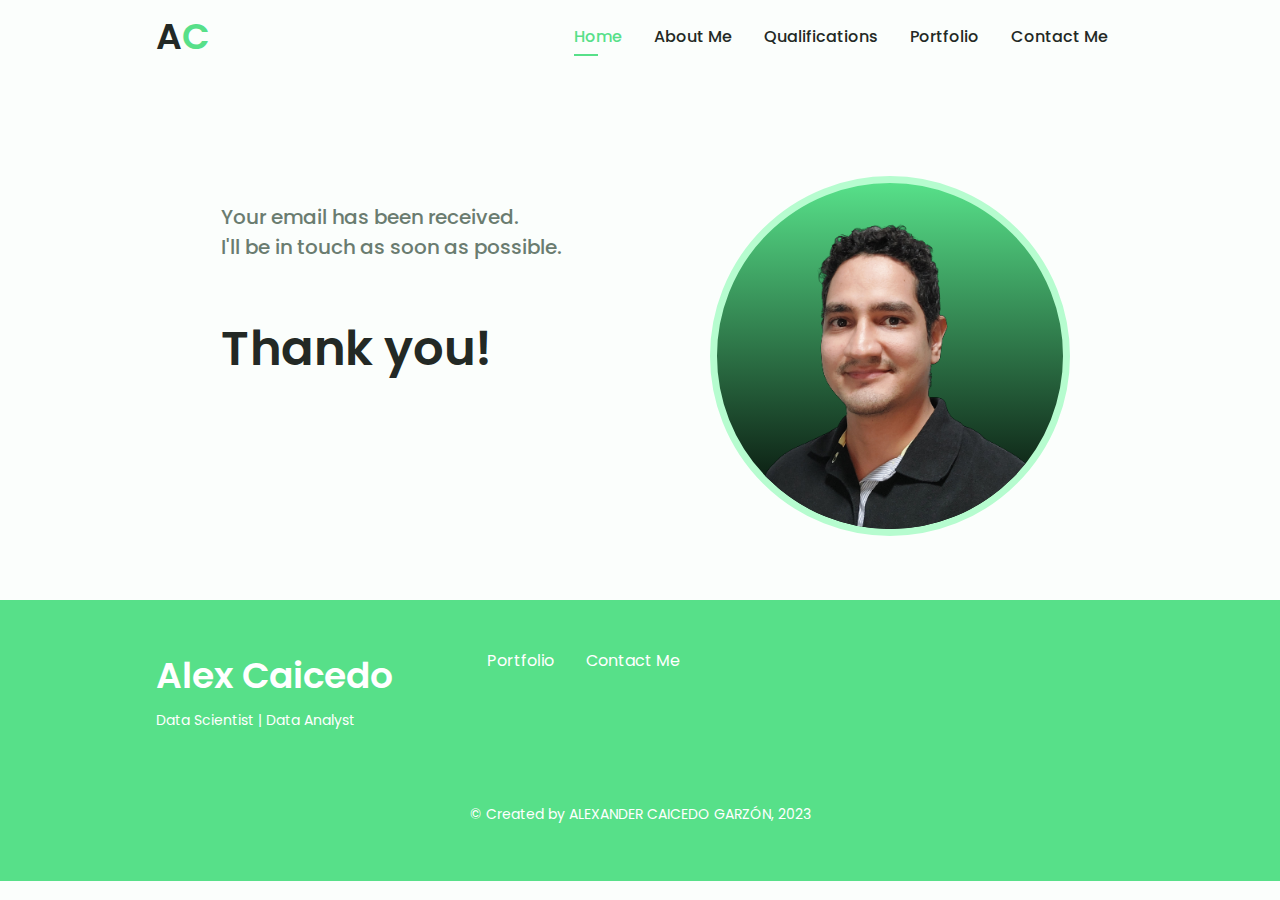
==== ty.html @ d4c0abfa "Updated repo with portfolio projects" ====
<!DOCTYPE html>
<html lang="en">
<head>
    <meta charset="UTF-8">
    <meta http-equiv="X-UA-Compatible" content="IE=edge">
    <meta name="viewport" content="width=device-width, initial-scale=1.0">

    <!--==================== UNICONS ====================-->
    <link rel="stylesheet" href="https://unicons.iconscout.com/release/v3.0.6/css/line.css">

    <!--==================== SWIPER CSS ====================-->
    <link rel="stylesheet" href="assets/css/swiper-bundle.min.css">

    <!--==================== CSS ====================-->
    <link rel="stylesheet" href="assets/css/styles.css">

    <title>Thank you page</title>
</head>
<body>
    <!--==================== HEADER ====================-->
    <header class="header" id="header">
        <nav class="nav container">
            <div>
                <a href="index.html/#home" class="nav_logo">
                    <h2>A<span>C</span></h2>
                </a>
            </div>

            <div class="nav_menu" id="nav-menu">
                <ul class="nav_list">
                    <li class="nav-item">
                        <a href="index.html/#home" class="nav_link active_link">Home</a>
                    </li>
                    <li class="nav-item">
                        <a href="index.html/#about" class="nav_link">About Me</a>
                    </li>
                    <!-- <li class="nav-item">
                        <a href="#skills" class="nav_link">Skills</a>
                    </li> -->
                    <li class="nav-item">
                        <a href="index.html/#qualification" class="nav_link">Qualifications</a>
                    </li>
                    <li class="nav-item">
                        <a href="index.html/#portfolio" class="nav_link">Portfolio</a>
                    </li>
                    <li class="nav-item">
                        <a href="index.html/#contact" class="nav_link">Contact Me</a>
                    </li>
                </ul>

                <div class="nav_close" id="nav_close">
                    <i class="uil uil-times nav_close" id="nav-close"></i>
                </div>
            </div>

            <div class="nav_btns">
            <!--====== THEME CHANGE BUTTON ======-->
            <i class="uil uil-moon change_theme" id="theme-button"></i>

            <div class="nav_toggle" id="nav-toggle">
                <i class="uil uil-bars"></i>
            </div>
            </div>
        </nav>
    </header>

    <!--==================== MAIN ====================-->
    <main class="main">
        <!--==================== HOME ====================-->
        <section class="home section" id="home">
            <div class="home_container container grid">
                <div class="home_img">
                    <img src="assets/images/me.png" alt="">
                </div>
                <div class="home_data">
                    <h3 class="home_subtitle">Your email has been received.<br>I'll be in touch as soon as possible.</h3>
                    <h1 class="home_title"><br>Thank you!</h1>
                </div>
            </div>
        </section>
    </main>

    <!--==================== FOOTER ====================-->
    <footer class="footer">
        <div class="footer_bg">
            <div class="footer_container container grid">
                <div>
                    <h1 class="footer_title">Alex Caicedo</h1>
                    <span class="footer_subtitle">Data Scientist | Data Analyst</span>
                    <!-- <p class="footer_subtitle">
                        Here goes a small description about my role.
                    </p> -->
                </div>
                <ul class="footer_links">
                    <li>
                        <a href="index.html/#portfolio" class="footer_link">Portfolio</a>
                    </li>
                    <li>
                        <a href="index.html/#contact" class="footer_link">Contact Me</a>
                    </li>
                </ul>
                <div class="footer_social">
                    <a href="https://www.linkedin.com/in/alexcaicedo" target="_blank" class="footer_social">
                        <i class="uil uil-linkedin"></i>
                    </a>
                    <a href="https://github.com/alexcaicedo" target="_blank" class="footer_social">
                        <i class="uil uil-github"></i>
                    </a>
                    <a href="https://twitter.com/AlexCaiced0" target="_blank" class="footer_social">
                        <i class="uil uil-twitter"></i>
                    </a>
                </div>
            </div>
            <p class="footer_copy">&#169; Created by ALEXANDER CAICEDO GARZ&Oacute;N, 2023</p>
        </div>
    </footer>
    
    <!--==================== SCROLL TOP ====================-->
    <!-- <a href="#" class="scrollup" id="scroll-up">
        <i class="uil uil-arrow-up scrollup_icon"></i>
    </a> -->

    <!--==================== SWIPER JS ====================-->
    <script src="assets/js/swiper-bundle.min.js"></script>

    <!--==================== MAIN JS ====================-->
    <script src="assets/js/main.js"></script>
</body>
---- assets/css/styles.css ----
/*==================== GOOGLE FONTS ====================*/
@import url("https://fonts.googleapis.com/css2?family=Poppins:wght@400;500;600&display=swap");

/*==================== VARIABLES CSS ====================*/
:root {

    --header-height: 3rem;
    /*========== Colors ==========*/
    /* Change favorite color */
    --hue-color: 142; /*Purple 250 - Green 142 - Red 360 - Orange 27 - Blue 230 - Light Blue 178 - Pink 340*/

    /* HSL color mode */
    --first-color: hsl(var(--hue-color), 69%, 61%);
    --first-color-second: hsl(var(--hue-color), 69%, 61%);
    --first-color-alt: hsl(var(--hue-color), 57%, 53%);
    --first-color-lighter: hsl(var(--hue-color), 92%, 85%);
    --title-color: hsl(var(--hue-color), 8%, 15%);
    --text-color: hsl(var(--hue-color), 8%, 45%);
    --text-color-light: hsl(var(--hue-color), 8%, 65%);
    --input-color: hsl(var(--hue-color), 70%, 96%);
    --body-color: hsl(var(--hue-color), 60%, 99%);
    --container-color: #fff;
    --scroll-bar-color: hsl(var(--hue-color), 12%, 90%);
    --scroll-thumb-color: hsl(var(--hue-color), 12%, 80%);

    /*========== Font and typography ==========*/
    --body-font: 'Poppins', sans-serif;

    /* .5rem = 8px, 1rem = 16px, 1.5rem = 24px ... */
    --big-font-size: 2rem;
    --h1-font-size: 1.5rem;
    --h2-font-size: 1.25rem;
    --h3-font-size: 1.125rem;
    --normal-font-size: .938rem;
    --small-font-size: .813rem;
    --smaller-font-size: .75rem;

    /*========== Font weight ==========*/
    --font-medium: 500;
    --font-semi-bold: 600;

    /*========== Margins Bottom ==========*/
    /* .25rem = 4px, .5rem = 8px, .75rem = 12px ... */
    --mb-0-25: .25rem;
    --mb-0-5: .5rem;
    --mb-0-75: .75rem;
    --mb-1: 1rem;
    --mb-1-5: 1.5rem;
    --mb-2: 2rem;
    --mb-2-5: 2.5rem;
    --mb-3: 3rem;

    /*========== z index ==========*/
    --z-tooltip: 10;
    --z-fixed: 100;
    --z-modal: 1000;
}

/* Font size for large devices */
@media screen and (min-width: 958px) {
    :root {
        --big-font-size: 3rem;
        --h1-font-size: 2.25rem;
        --h2-font-size: 1.5rem;
        --h3-font-size: 1.25rem;
        --normal-font-size: 1rem;
        --small-font-size: .875rem;
        --smaller-font-size: .813rem;
    }
}

/*========== Variables Dark theme ==========*/
body.dark-theme {
    --first-color-dark: hsl(var(--hue-color), 8%, 20%);
    --first-color-second: hsl(var(--hue-color), 30%, 8%);
    --title-color: hsl(var(--hue-color), 4%, 95%);
    --text-color: hsl(var(--hue-color), 4%, 75%);
    --body-color: hsl(var(--hue-color), 28%, 12%);
    --container-color: hsl(var(--hue-color), 8%, 6%);
    --scroll-bar-color: hsl(var(--hue-color), 12%, 48%);
    --scroll-thumb-color: hsl(var(--hue-color), 12%, 36%);
    --box-shadow: 2px 2px 18px rgb(hsl(var(--input-color)));
    --input-color: hsl(var(--hue-color), 29%, 16%);
}

/*========== Button Dark/Light ==========*/
.change_theme {
    color: var(--title-color);
    font-size: 1.15rem;
    cursor: pointer;
}

.nav_btns {
    display: inline-flex;
    align-items: center;
    column-gap: 1rem;
}

/*==================== BASE ====================*/
* {
    box-sizing: border-box;
    padding: 0;
    margin: 0;
}

html {
    margin: 0;
    font-family: var(--body-font);
    font-size: var(--normal-font-size);
    background-color: var(--body-color);
    color: var(--text-color);
}

body {
    margin: 0;
    font-family: var(--body-color);
    font-size: var(--normal-font-size);
    background-color: var(--body-color);
    color: var(--text-color);
}

h1, h2, h3, h4 {
    color: var(--title-color);
    font-weight: var(--font-semi-bold);
}

ul {
    list-style: none;
}

a {
    text-decoration: none;
}

img {
    width: 100%;
    margin-top: var(--mb-2);
}

/*==================== REUSABLE CSS CLASSES ====================*/
.section {
    padding: 2rem 0 4rem;
}

.section__title {
    font-size: var(--h1-font-size);
    color: var(--title-color);
}

.section__subtitle {
    display: block;
    font-size: var(--small-font-size);
    margin-bottom: var(--mb-3);
}

.section__title,
.section__subtitle {
    text-align: center;
}

/*==================== LAYOUT ====================*/
.container {
    max-width: 968px;
    margin-left: var(--mb-1-5);
    margin-right: var(--mb-1-5);
}

.grid {
    display: grid;
    gap: 1.5rem;
}

.header {
    width: 100%;
    background-color: var(--body-color);
    position: fixed;
    top: 0;
    left: 0;
    z-index: var(--z-fixed);
}

/*==================== NAV ====================*/
.nav {
    height: 3rem;
    display: flex;
    justify-content: space-between;
    align-items: center;
}

.nav_toggle,
.nav_close {
    color: var(--title-color);
}

.nav_logo {
    font-size: var(--h2-font-size);
    display: inline-flex;
    align-items: center;
    column-gap: .5rem;
    transition: 300ms;
}

.nav_logo:hover {
    color: var(--first-color-alt);
    transition-timing-function: ease-in;
}

.nav_logo span {
    color: var(--first-color);
}

.nav_toggle {
    display: inline-flex;
    font-size: 1.25rem;
    cursor: pointer;
}

@media screen and (max-width: 767px) {
    .nav_menu {
        position: fixed;
        background-color: var(--container-color);
        width: 80%;
        height: 100%;
        top: 0;
        right: -100%;
        box-shadow: -2px 0 4px hsla(var(--hue-color), 24%, 15%, .1);
        padding: 4rem 0 0 3rem;
        border-radius: 1rem 0 0 1rem;
        transition: 300ms;
        z-index: var(--z-fixed);
    }
}

.nav_close {
    font-size: 1.5rem;
    position: absolute;
    top: 1rem;
    right: 1.25rem;
    cursor: pointer;
}

.nav_list {
    display: flex;
    flex-direction: column;
    row-gap: 1.5rem;
}

.nav_link {
    color: var(--title-color);
    font-weight: var(--font-medium);
    transition: 300ms;
}

.nav_link:hover {
    color: var(--first-color);
}

/* Show menu */
.show_menu {
    right: 0;
}

/* Active link */
.active_link {
    position: relative;
    color: var(--first-color);
}

.active_link::after {
    content: '';
    position: absolute;
    bottom: -.5rem;
    left: 0;
    width: 50%;
    height: 2px;
    background-color: var(--first-color);
}

/* Change background header */
.scroll_header {
    box-shadow: 0 1px 4px hsla(var(--hue-color), 4%, 15%, .1);
}

/*==================== HOME ====================*/
.home {
    padding: 6.5rem 0 2rem;
}

.home_container {
    position: relative;
    row-gap: 2rem;
}

.home_img {
    justify-self: center;
    background-image: linear-gradient(var(--first-color), #000);
    width: 200px;
    height: 200px;
    border: 7px solid var(--first-color-lighter);
    border-radius: 50%;
    overflow: hidden;
    margin-top: var(--mb-1-5);
}

.home_title {
    font-size: var(--big-font-size);
    line-height: 104%;
    margin-bottom: var(--mb-0-75);
}

.home_title span {
    color: var(--first-color);
}

.home_subtitle {
    font-size: var(--h3-font-size);
    color: var(--text-color);
    font-weight: var(--font-medium);
    margin-bottom: var(--mb-0-75);
}

.home_description {
    margin-bottom: var(--mb-2);
    text-align: justify;
}

.home_scroll {
    padding-top: var(--mb-0-75);
}

.home_scroll-button {
    color: var(--first-color);
    transition: 300ms;
}

.home_scroll-button:hover {
    transform: translateY(.25rem);
}

.home_scroll-mouse {
    font-size: 2rem;
}

.home_scroll-name {
    font-size: var(--small-font-size);
    color: var(--title-color);
    font-weight: var(--font-medium);
    margin-right: var(--mb-0-25);
    cursor: pointer;
}

.home_scroll-arrow {
    font-size: 1.25rem;
}

.home_social {
    position: absolute;
    top: 2rem;
    right: .1rem;
    display: grid;
    justify-items: center;
    row-gap: 3.5rem;
}

.home_social-follow {
    font-weight: var(--font-medium);
    font-size: var(--smaller-font-size);
    color: var(--first-color);
    position: relative;
    transform: rotate(90deg);
}

.home_social-follow::after {
    content: '';
    position: absolute;
    width: 1rem;
    height: 2px;
    background-color: var(--first-color);
    right: -45%;
    top: 50%;
}

.home_social-links {
    display: inline-flex;
    flex-direction: column;
    row-gap: 1.25rem;
}

.home_social-icon {
    font-size: 1.75rem;
    color: var(--first-color);
}

.home_social-icon:hover {
    color: var(--first-color-alt);
}

/*==================== BUTTONS ====================*/
.button {
    display: inline-block;
    background-color: var(--first-color);
    color: #fff;
    padding: 1rem;
    border-radius: .5rem;
    font-weight: var(--font-medium);
    cursor: pointer;
}

.button:hover {
    background-color: var(--first-color-alt);
}

.button_icon {
    font-style: 1.25rem;
    margin-left: var(--mb-0-5);
    transition: 300ms;
}

.button--white {
    background-color: #fff;
    color: var(--first-color);
}

.button--white:hover {
    background-color: #fff;
}

.button--flex {
    display: inline-flex;
    align-items: center;
}

.button-small {
    padding: .75rem;
}

.button--link {
    padding: 0;
    background-color: transparent;
    color: var(--first-color);
}

.button--link:hover {
    background-color: transparent;
    color: var(--first-color-alt);
}


/*==================== ABOUT ====================*/
.about_img {
    width: 340px;
    height: auto;
    border-radius: .5rem;
    justify-self: center;
    align-self: baseline;
    margin-top: 0;
}

.about_description {
    text-align: justify;
    margin-bottom: var(--mb-2-5);
}

.about_info {
    display: flex;
    justify-content: space-evenly;
    margin-bottom: var(--mb-2-5);
}

.about_info-title {
    font-size: var(--h2-font-size);
    font-weight: var(--font-semi-bold);
    color: var(--title-color);
}

.about_info-name {
    font-size: var(--smaller-font-size);
}

.about_info-title,
.about_info-name {
    display: block;
    text-align: center;
}

.about_buttons {
    display: flex;
    justify-content: center;
}

/*==================== SKILLS ====================*/
/* .skills_container {
    row-gap: 0;
}

.skills_header {
    display: flex;
    align-items: center;
    margin-bottom: var(--mb-2-5);
    cursor: pointer;
}

.skills_icon,
.skills_arrow {
    font-size: 2rem;
    color: var(--first-color);
}

.skills_icon {
    margin-right: var(--mb-0-75);
}

.skills_title {
    font-size: var(--h3-font-size);
}

.skills_subtitle {
    font-size: var(--small-font-size);
    color: var(--text-color-light);
}

.skills_list {
    row-gap: 1.5rem;
    padding-left: 2.7rem;
}

.skills_arrow {
    margin-left: auto;
    transition: 400ms;
}

.skills_titles {
    display: flex;
    justify-content: space-between;
    margin-bottom: var(--mb-0-5);
}

.skills_name {
    font-size: var(--normal-font-size);
    font-weight: var(--font-medium);
}

.skills_bar,
.skills_percentage {
    height: 5px;
    border-radius: .25rem;
}

.skills_bar {
    background-color: var(--first-color-lighter);
}

.skills_percentage {
    display: block;
    background-color: var(--first-color);
}

.skills_html {
    width: 90%;
}

.skills_css {
    width: 80%;
}

.skills_js {
    width: 60%;
}

.skills_php {
    width: 80%;
}

.skills_nodejs {
    width: 60%;
}

.skills_python {
    width: 60%;
}

.skills_ruby {
    width: 55%;
}

.skills_figma {
    width: 90%;
}

.skills_sketch {
    width: 85%;
}

.skills_adobexd {
    width: 80%;
}

.skills_photoshop {
    width: 85%;
}

.skills_close .skills_list {
    height: 0;
    overflow: hidden;
}

.skills_open .skills_list {
    height: max-content;
    margin-bottom: var(--mb-2-5);
}

.skills_open .skills_arrow {
    transform: rotate(-180deg);
} */

/*==================== QUALIFICATIONS ====================*/
.qualification_tabs {
    display: flex;
    justify-content: space-evenly;
    margin-bottom: var(--mb-2);
}

.qualification_button {
    font-size: var(--h3-font-size);
    cursor: pointer;
}

.qualification_button:hover {
    color: var(--first-color);
}

.qualification_icon {
    font-size: 1.8rem;
    margin-right: var(--mb-0-25);
}

.qualification_data {
    display: grid;
    grid-template-columns: 1fr max-content 1fr;
    column-gap: 1.5rem;
}

.qualification_title {
    font-size: var(--normal-font-size);
    font-weight: var(--font-medium);
}

.qualification_subtitle {
    display: inline-block;
    font-size: var(--small-font-size);
    margin-bottom: var(--mb-1);
}

.qualification_calendar {
    font-size: var(--smaller-font-size);
    color: var(--text-color-light);
}

.qualification_rounder {
    display: inline-block;
    width: 13px;
    height: 13px;
    background-color: var(--first-color);
    border-radius: 50%;
}

.qualification_line {
    display: block;
    width: 1px;
    height: 100%;
    background-color: var(--first-color);
    transform: translate(6px, -7px);
}

.qualification [data-content] {
    display: none;
}

.qualification_active[data-content] {
    display: block;
}

/* .qualification_button.qualification_active {
    color: var(--first-color);
} */

/*==================== PORTFOLIO ====================*/
.portfolio_container {
    overflow: initial;
}

.portfolio_content {
    padding: 0 1.5rem;
}

.portfolio_img {
    width: 265px;
    border-radius: .5rem;
    justify-self: center;
}

.portfolio_title {
    font-size: var(--h3-font-size);
    margin-bottom: var(--mb-0-5);
}

.portfolio_description {
    margin-bottom: var(--mb-0-75);
}

.portfolio_button {
    transform: translateX(.25rem);
}

.swiper-button-prev::after,
.swiper-button-next::after {
    content: '';
}

.swiper-portfolio-icon {
    font-size: 2rem;
    color: var(--first-color);
}

.swiper-button-prev {
    left: -.5rem;
}

.swiper-button-next {
    right: -.5rem;
}

.swiper-container-horizontal > .swiper-pagination-bullets {
    bottom: -2.5rem;
}

.swiper-pagination-bullet-active {
    background-color: var(--first-color);
}

.swiper-button-prev,
.swiper-button-next,
.swiper-pagination-bullet {
    outline: none;
}

/*==================== CONTACT ====================*/
.contact_container {
    row-gap: 3rem;
}

.contact_information {
    display: flex;
    margin-bottom: var(--mb-2);
}

.contact_icon {
    font-size: 2rem;
    color: var(--first-color);
    margin-right: var(--mb-0-75);
}

.contact_title {
    font-size: var(--h3-font-size);
    font-weight: var(--font-medium);
}

.contact_subtitle {
    font-size: var(--small-font-size);
    color: var(--text-color-light);
}

.contact_content {
    background-color: var(--input-color);
    border-radius: .5rem;
    padding: .75rem 1rem .25rem;
}

.contact_label {
    font-size: var(--small-font-size);
    color: var(--title-color);
}

.contact_input {
    width: 100%;
    background-color: var(--input-color);
    color: var(--text-color);
    font-family: var(--body-color);
    font-size: var(--normal-font-size);
    border: none;
    outline: none;
    padding: .25rem .5rem .5rem 0;
}

/*==================== FOOTER ====================*/
.footer {
    padding-top: 2rem;
}

.footer_container {
    row-gap: 3.5rem;
}

.footer_bg {
    background-color: var(--first-color-second);
    padding: 2rem 0 3rem;
}

.footer_title {
    font-size: var(--h1-font-size);
    margin-bottom: var(--mb-0-25);
}

.footer_subtitle {
    font-size: var(--small-font-size);
}

.footer_links {
    display: flex;
    flex-direction: column;
    row-gap: 1.5rem;
}

.footer_link:hover {
    color: var(--first-color-alt);
}

.footer_social {
    font-size: 1.75rem;
    margin-left: var(--mb-1-5);
}

.footer_social:hover {
    color: var(--first-color-alt);
}

.footer_copy {
    font-size: var(--small-font-size);
    text-align: center;
    color: #fff;
    margin-top: var(--mb-3);
}

.footer_title,
.footer_subtitle,
.footer_link,
.footer_social {
    color: #fff;
}

/*==================== SCROLL UP ====================*/
.scrollup {
    position: fixed;
    right: 1rem;
    bottom: -20%;
    background-color: var(--first-color-alt);
    opacity: .8;
    padding: 0 .3rem;
    border-radius: .4rem;
    z-index: var(--z-tooltip);
    transition: 400ms;
}

.scrollup:hover {
    background-color: var(--first-color-alt);
}

.scrollup_icon {
    font-size: 1.5rem;
    color: #fff;
}

/* Show scroll */
.show_scroll {
    bottom: 5rem;
}

/*==================== SCROLL BAR ====================*/
::-webkit-scrollbar {
    width: .60rem;
    background-color: var(--scroll-bar-color);
    border-radius: .5rem;
}

::-webkit-scrollbar-thumb {
    background-color: var(--scroll-thumb-color);
    border-radius: .5rem;
}

::-webkit-scrollbar-thumb:hover {
    background-color: var(--text-color-light);
}

/*==================== MEDIA QUERIES ====================*/
/* For small devices */
@media screen and (max-width: 350px) {
    .container {
        margin-left: var(--mb-1);
        margin-right: var(--mb-1);
    }

    .nav_menu {
        padding: 2rem .25rem 4rem;
    }

    .nav_list {
        column-gap: 0;
    }

    .home_content {
        grid-template-columns: .25fr 3fr;
    }

    .home_scroll {
        visibility: hidden;
    }

    .home_blog {
        width: 180px;
    }

    .skills_title {
        font-size: var(--normal-font-size);
    }

    .qualification_data {
        gap: .5rem;
    }

    .project_img {
        width: 200px;
    }
}

/* For medium devices */
@media screen and (max-width: 568px) {
    .home_scroll_social {
        visibility: hidden;
    }
}

@media screen and (min-width: 568px) {
    .home_container {
        display: grid;
        grid-template-columns: 1fr 1fr;
        gap: 30px;
        padding-top: .5rem;
    }

    .home_data {
        justify-content: center;
        padding-top: 30px;
    }

    .home_img {
        justify-self: center;
        background-color: var(--first-color);
        width: 240px;
        height: 240px;
        border-radius: 50%;
        overflow: hidden;
        margin-top: var(--mb-1-5);
        order: 1;
    }

    .home_social-links {
        flex-direction: row;
    }

    .home_social a {
        display: inline-block;
        justify-content: center;
        text-align: center;
        padding: 5px 5px;
    }

    .home_social {
        top: 3rem;
        right: .2rem;
    }

    .home_scroll {
        padding-top: 0;
    }

    .home_scroll_social {
        visibility: hidden;
    }

    .home_content {
        grid-template-columns: max-content 1fr 1fr;
    }

    .home_data {
        grid-column: initial;
    }

    .about_container,
    .skills_container,
    .portfolio_content,
    .project_container,
    .contact_container,
    .footer_container {
        grid-template-columns: repeat(2, 1fr);
    }

    .qualification_sections {
        display: grid;
        grid-template-columns: .6fr;
        justify-content: center;
    }
}

@media screen and (min-width: 767px) {
    body {
        margin: 0;
    }

    .nav {
        height: calc(var(--header-height) + 1.5rem);
        column-gap: 3rem;
    }

    .nav_toggle,
    .nav_close {
        display: none;
    }

    .nav_list {
        flex-direction: row;
        column-gap: 3rem;
    }

    .nav_menu {
        margin-left: auto;
    }

    .nav_toggle {
        visibility: hidden;
    }
}

/* For large devices */
@media screen and (min-width: 768px) {
    .container {
        margin-left: auto;
        margin-right: auto;
    }

    body {
        margin: 0;
    }

    .section {
        padding: 6rem 0 2rem;
    }

    .section__subtitle {
        margin-bottom: 4rem;
    }

    .header {
        top: 0;
        bottom: initial;
    }

    .header,
    .main,
    .footer_container {
        padding: 0 1rem;
    }

    .nav {
        height: calc(var(--header-height) + 1.5rem);
        column-gap: 1rem;
    }

    .nav_icon,
    .nav_close,
    .nav_toggle {
        display: none;
    }

    .nav_list {
        display: flex;
        column-gap: 2rem;
    }

    .nav_menu {
        margin-left: auto;
    }

    .nav_toggle {
        visibility: hidden;
    }

    .change_theme {
        margin: 0;
    }

    .home_container {
        display: grid;
        grid-template-columns: 1fr 1fr;
        gap: 30px;
        padding-top: 3.5rem;
    }

    .home_data {
        justify-self: center;
        padding-top: 50px;
    }

    .home_img {
        justify-self: center;
        background-color: var(--first-color);
        width: 340px;
        height: 340px;
        border-radius: 50%;
        overflow: hidden;
        margin-top: var(--mb-1-5);
        order: 1;
    }

    .home_social {
        visibility: hidden;
    }

    .home_scroll {
        visibility: hidden;
    }

    .home_scroll_social {
        visibility: visible;
        display: grid;
        grid-template-columns: 1fr 1fr;
        justify-content: start;
    }

    .home_social1 a {
        display: inline-block;
        justify-content: center;
        text-align: center;
        padding: 10px 10px;
        visibility: visible;
    }

    .qualification_tabs {
        justify-content: center;
    }

    .qualification_button {
        margin: 0 var(--mb-1);
    }

    .qualification_sections {
        grid-template-columns: .5fr;
    }

    .portfolio_img {
        width: 320px;
    }

    .portfolio_content {
        align-items: center;
    }

    .project {
        text-align: initial;
    }

    .project_bg {
        background: none;
    }

    .project_container {
        background-color: var(--first-color-second);
        border-radius: 1rem;
        padding: 1rem;
        grid-template-columns: 1fr max-content;
        column-gap: 3rem;
    }

    .project_data {
        padding-top: .8rem;
    }

    .footer_container {
        grid-template-columns: repeat(3, 1fr);
    }

    .footer_bg {
        padding: 3rem 0 3.5rem;
    }

    .footer_links {
        flex-direction: row;
        column-gap: 2rem;
    }

    .footer_social {
        justify-self: flex-end;
    }

    .footer_copy {
        margin-top: 4.5rem;
    }
}

/* For x-large devices */
@media screen and (min-width: 1024px) {
    body {
        font-size: var(--font-medium);
    }

    .header,
    .main,
    .footer_container {
        padding: 0;
    }

    .home_img {
        width: 360px;
        height: 360px;
    }

    .nav_toggle {
        visibility: hidden;
    }

    .portfolio_content {
        column-gap: 5rem;
    }

    .swiper-portfolio-icon {
        font-size: 3.5rem;
    }

    .swiper-button-prev {
        left: -3.5rem;
    }

    .swiper-button-next {
        right: -3.5rem;
    }

    .swiper-container-horizontal > .swiper-pagination-bullets {
        bottom: -4.5rem;
    }
}
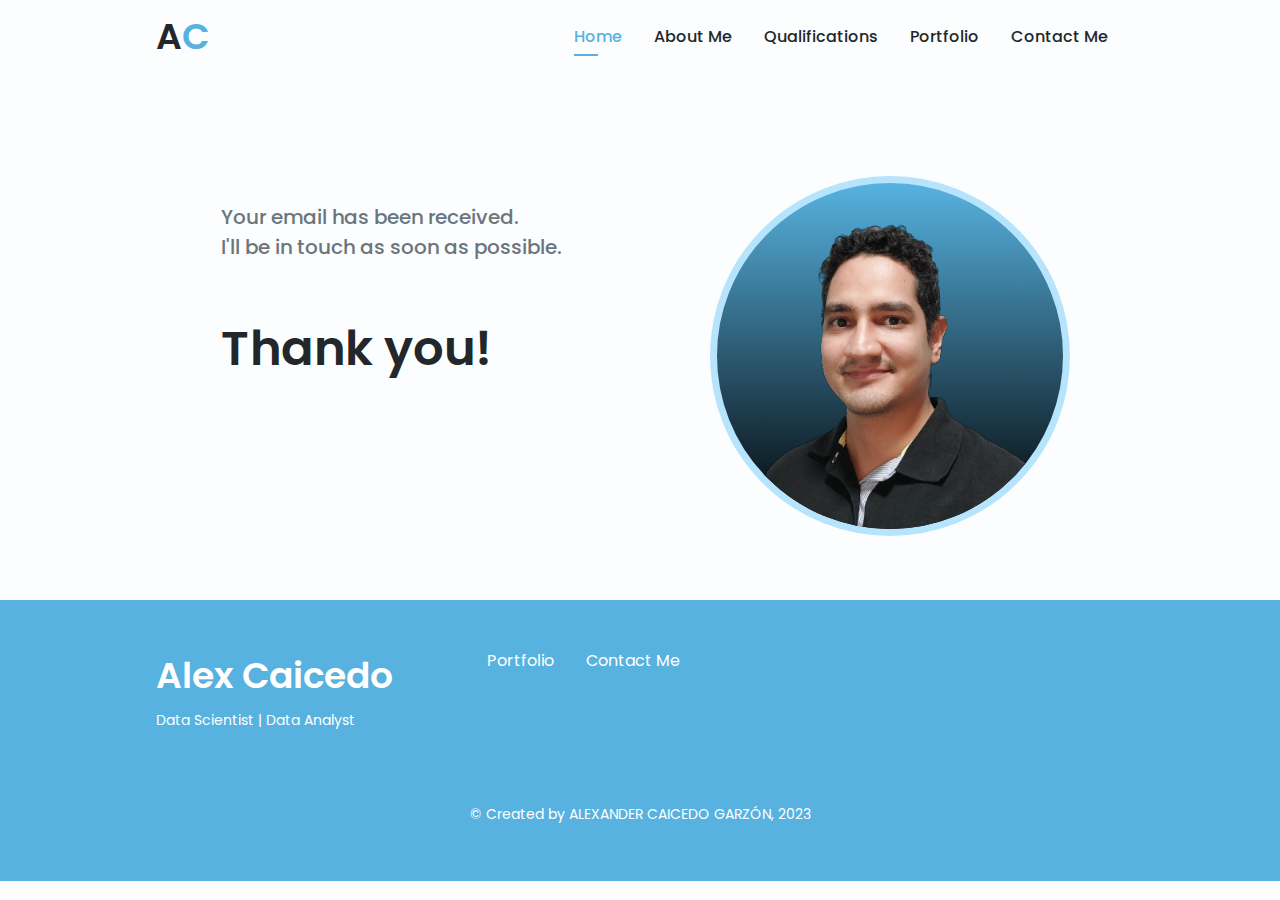
==== commit e0bfb307: "Testing contact form" ====
--- a/ty.html
+++ b/ty.html
@@ -21,7 +21,7 @@
     <header class="header" id="header">
         <nav class="nav container">
             <div>
-                <a href="index.html/#home" class="nav_logo">
+                <a href="index.html" class="nav_logo">
                     <h2>A<span>C</span></h2>
                 </a>
             </div>
@@ -29,22 +29,22 @@
             <div class="nav_menu" id="nav-menu">
                 <ul class="nav_list">
                     <li class="nav-item">
-                        <a href="index.html/#home" class="nav_link active_link">Home</a>
+                        <a href="index.html#home" class="nav_link active_link">Home</a>
                     </li>
                     <li class="nav-item">
-                        <a href="index.html/#about" class="nav_link">About Me</a>
+                        <a href="index.html#about" class="nav_link">About Me</a>
                     </li>
                     <!-- <li class="nav-item">
                         <a href="#skills" class="nav_link">Skills</a>
                     </li> -->
                     <li class="nav-item">
-                        <a href="index.html/#qualification" class="nav_link">Qualifications</a>
+                        <a href="index.html#qualification" class="nav_link">Qualifications</a>
                     </li>
                     <li class="nav-item">
-                        <a href="index.html/#portfolio" class="nav_link">Portfolio</a>
+                        <a href="index.html#portfolio" class="nav_link">Portfolio</a>
                     </li>
                     <li class="nav-item">
-                        <a href="index.html/#contact" class="nav_link">Contact Me</a>
+                        <a href="index.html#contact" class="nav_link">Contact Me</a>
                     </li>
                 </ul>
 
@@ -93,10 +93,10 @@
                 </div>
                 <ul class="footer_links">
                     <li>
-                        <a href="index.html/#portfolio" class="footer_link">Portfolio</a>
+                        <a href="index.html#portfolio" class="footer_link">Portfolio</a>
                     </li>
                     <li>
-                        <a href="index.html/#contact" class="footer_link">Contact Me</a>
+                        <a href="index.html#contact" class="footer_link">Contact Me</a>
                     </li>
                 </ul>
                 <div class="footer_social">
--- a/assets/css/styles.css
+++ b/assets/css/styles.css
@@ -7,7 +7,7 @@
     --header-height: 3rem;
     /*========== Colors ==========*/
     /* Change favorite color */
-    --hue-color: 142; /*Purple 250 - Green 142 - Red 360 - Orange 27 - Blue 230 - Light Blue 178 - Pink 340*/
+    --hue-color: 200; /*Purple 250 - Green 142 - Red 360 - Orange 27 - Blue 230 - Light Blue 178 - Pink 340*/
 
     /* HSL color mode */
     --first-color: hsl(var(--hue-color), 69%, 61%);
@@ -137,6 +137,14 @@
     margin-top: var(--mb-2);
 }
 
+button {
+    border: none;
+    outline: none;
+    font-family: inherit;
+    font-size: var(--normal-font-size);
+    font-weight: var(--font-medium);
+}
+
 /*==================== REUSABLE CSS CLASSES ====================*/
 .section {
     padding: 2rem 0 4rem;
@@ -430,7 +438,7 @@
     align-items: center;
 }
 
-.button-small {
+.button--small {
     padding: .75rem;
 }
 
@@ -747,6 +755,8 @@
 /*==================== CONTACT ====================*/
 .contact_container {
     row-gap: 3rem;
+    margin-left: 30rem;
+    margin-right: 30rem;
 }
 
 .contact_information {
@@ -999,7 +1009,6 @@
     .skills_container,
     .portfolio_content,
     .project_container,
-    .contact_container,
     .footer_container {
         grid-template-columns: repeat(2, 1fr);
     }
